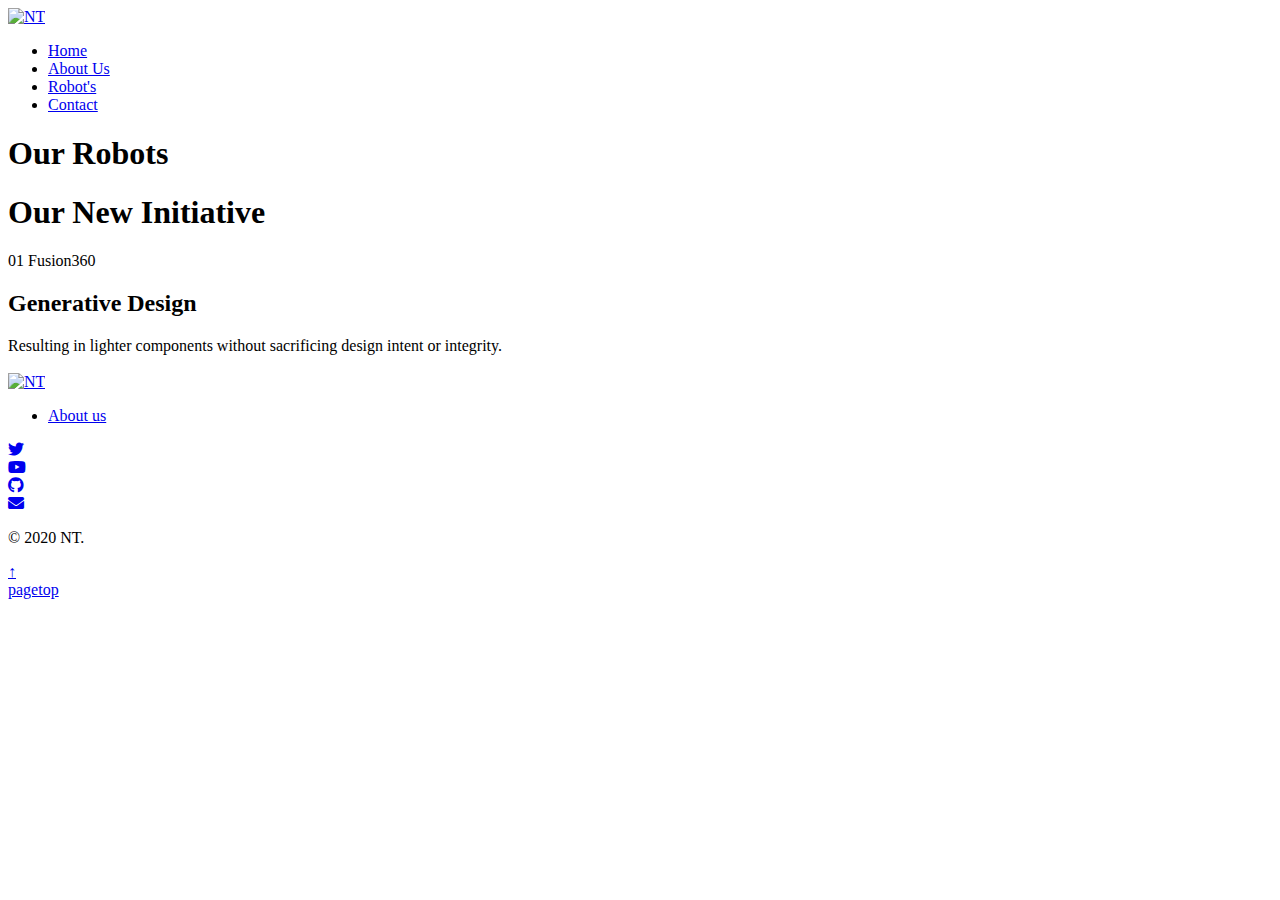
==== index.html @ e0d78e9f "Rename About-us.html to index.html" ====
<!DOCTYPE html>
<!--[if lt IE 8 ]><html class="no-js ie ie7" lang="en"> <![endif]-->
<!--[if IE 8 ]><html class="no-js ie ie8" lang="en"> <![endif]-->
<!--[if (gte IE 8)|!(IE)]><!-->
<html class="no-js" lang="en">
<!--<![endif]-->
<head>
  <!--- Basic Page Needs
   ================================================== -->
  <meta charset="utf-8">
  <title>Robots</title>
  <meta name="description" content="">
  <meta name="author" content="">
  <!-- Mobile Specific Metas
   ================================================== -->
  <meta name="viewport" content="width=device-width, initial-scale=1, maximum-scale=1">
  <!-- CSS
    ================================================== -->
  <link rel="stylesheet" href="css/default.css">
  <link rel="stylesheet" href="css/robots.css">
  <link rel="stylesheet" href="css/head-foot.css">
  <link href="https://use.fontawesome.com/releases/v5.6.1/css/all.css" rel="stylesheet">
  <!-- Script
   ================================================== -->
   <script src="js/header.js" type="text/javascript"></script>
   <script src="js/scroll.js" type="text/javascript"></script>
   <script src="js/go-back-top.js" type="text/javascript"></script>
  <!-- Favicons
	================================================== -->
  <link rel="shortcut icon" href="https://raw.githubusercontent.com/nt-rcj/username.github.io/main/image/NTnewrogo.png"> </head>
<body>
  <!-- Header
   ================================================== -->
  <header class="header hidden index" id="header">
    <div class="section-inner">
      <div class="header-area">
        <div class="logo-main"><a href="https://nt-rcj.github.io/home/"><img src="https://github.com/nt-rcj/username.github.io/blob/main/image/logo-long.png?raw=true" alt="NT" class="logo"></a></div>
        <nav>
          <ul class="navi-global">
            <li><a href="https://nt-rcj.github.io/home/">Home</a></li>
            <li><a href="https://nt-rcj.github.io/about/">About Us</a></li>
            <li class="current"><a href="https://nt-rcj.github.io/robots/">Robot's</a></li>
            <li><a href="https://nt-rcj.github.io/contact/">Contact</a></li>
          </ul>
        </nav>
      </div>
    </div>
    </div>
  </header>
  <!-- Header End -->
  <!-- home Section
   ================================================== -->
  <section id="home">
    <div class="row banner">
      <div class="banner-text">
        <h1>Our Robots</h1>
      </div>
    </div>
    <!-- Header End -->
  </section>

  <!-- About Section
   ================================================== -->
  <section id="about">
    <section id="new">
      <h1>Our New Initiative</h1>
      <div class="card-container">
        <div class="card u-clearfix">
          <div class="card-body">
            <span class="card-number card-circle subtle">01</span>
            <span class="card-author subtle">Fusion360</span>
            <h2 class="card-title">Generative Design</h2>
            <span class="card-description subtle">Resulting in lighter components without sacrificing design intent or integrity. </span>
            <!--<div class="card-read">Read</div>記事を作ったら追加。-->
          </div>
          <img src="https://s15.postimg.cc/temvv7u4r/recipe.jpg" alt="" class="card-media" />
        </div>
        <div class="card-shadow"></div>
      </div>
    </section>
  </section>
  <!-- footer
   ================================================== -->
  <footer class="l-footer" id="wrapper">
    <div class="m-container">
      <div class="l-footer_logo"> <a href="https://nt-rcj.github.io/home/">
                      <img src="https://github.com/nt-rcj/username.github.io/blob/main/image/logo-long.png?raw=true" alt="NT">
                  </a> </div>
      <div class="l-footer_function">
        <div class="l-footer_function_row l-footer_function_row-01">
          <ul class="l-footer_nav">
            <li class="l-footer_nav_item"><a href="/">About us</a></li>
          </ul>
        </div>
        <div class="l-footer_function_row l-footer_function_row-02">
          <div class="sns_button twitter"> <a href="https://twitter.com/nt_rcj" title="Tweet"><i class="fab fa-twitter"></i></a> </div>
          <div class="sns_button youtube"> <a href="https://www.youtube.com/channel/UCggdti8ePYm-BkV88SDxihg/featured" title="youtube"><i class="fab fa-youtube"></i></a> </div>
          <div class="sns_button github"> <a href="https://github.com/nt-rcj" title="github"> <i class="fab fa-github"></i></a> </div>
          <div class="sns_button e-mail"> <a href="mailto:nt.robocupjunior@gmail.com" title="e-mail"> <i class="fas fa-envelope"></i></a> </div>
        </div>
      </div>
      <p class="l-footer_copyright font-ca">© 2020 NT.</p>
    </div>
    <p id="pagetop"> <a href="#"><span>↑</span><br>pagetop</a> </p>
  </footer>
  <!-- Footer End-->
  <!-- Java Script
   ================================================== -->
  <script src="https://code.jquery.com/jquery-3.5.1.min.js"></script>
</body>
</html>
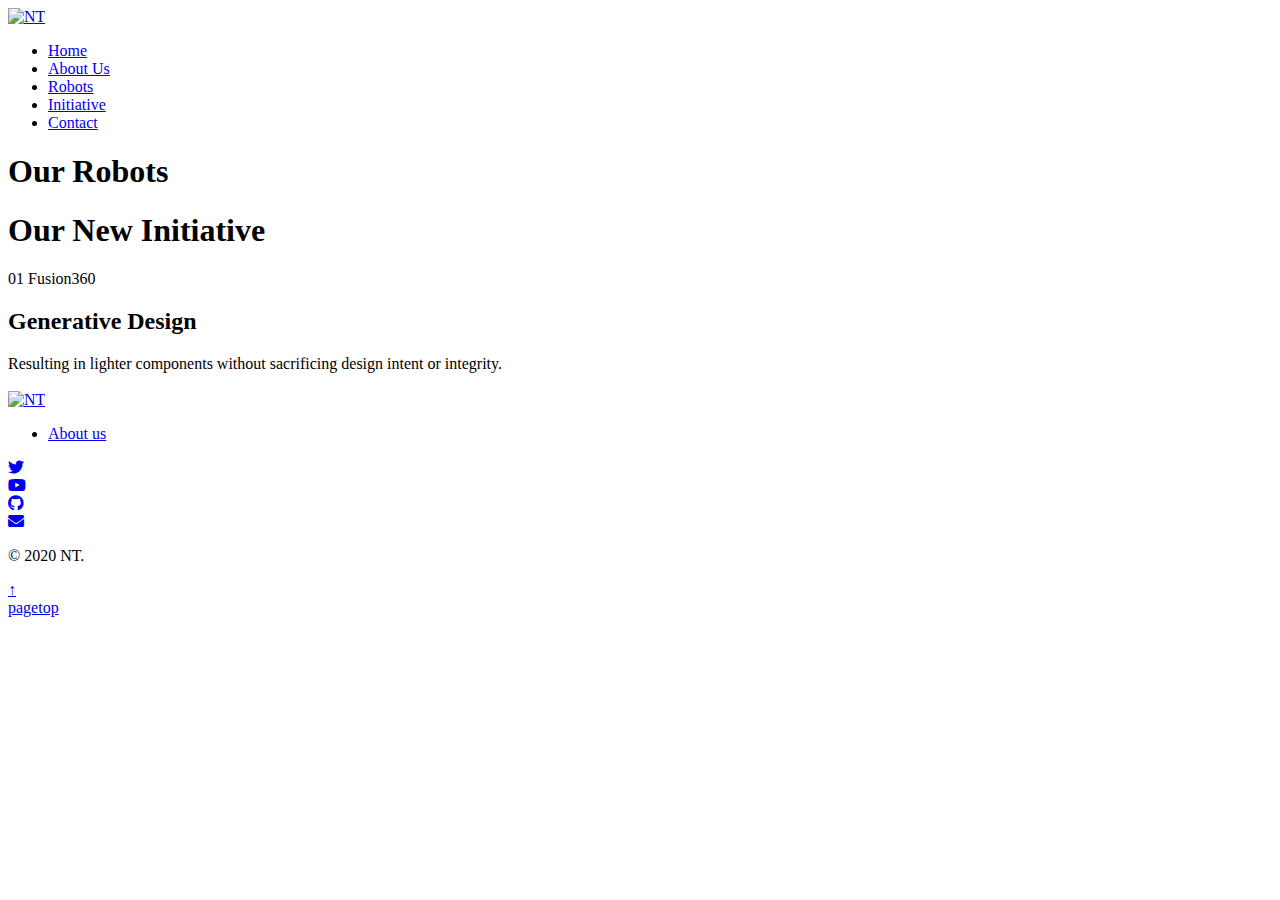
==== commit 8d399850: "Update index.html" ====
--- a/index.html
+++ b/index.html
@@ -39,7 +39,8 @@
           <ul class="navi-global">
             <li><a href="https://nt-rcj.github.io/home/">Home</a></li>
             <li><a href="https://nt-rcj.github.io/about/">About Us</a></li>
-            <li class="current"><a href="https://nt-rcj.github.io/robots/">Robot's</a></li>
+            <li class="current"><a href="https://nt-rcj.github.io/robots/">Robots</a></li>
+	    <li class="current"><a href="https://nt-rcj.github.io/initiative/">Initiative</a></li>  
             <li><a href="https://nt-rcj.github.io/contact/">Contact</a></li>
           </ul>
         </nav>
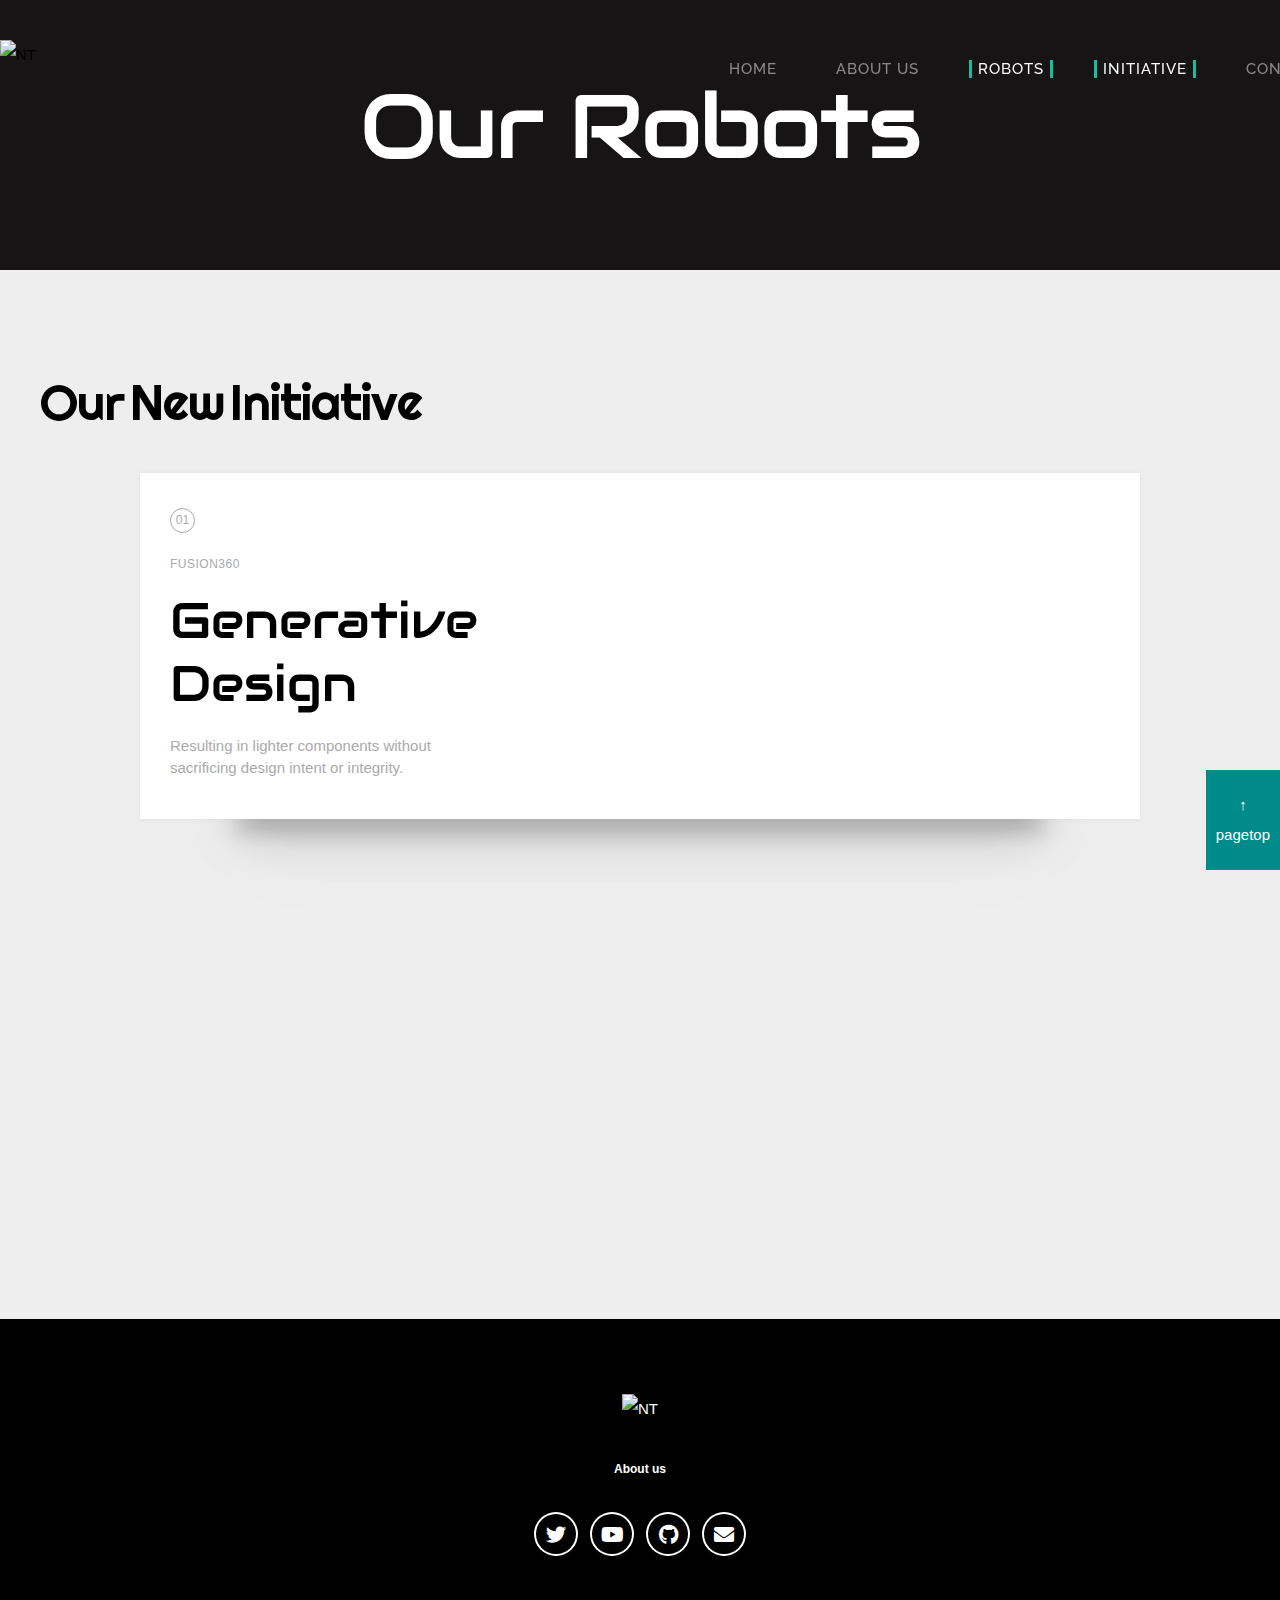
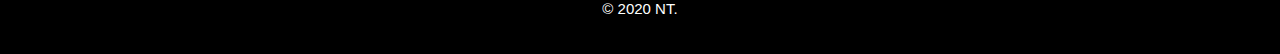
==== commit 1eab4c7e: "Update index.html" ====
--- a/index.html
+++ b/index.html
@@ -17,7 +17,7 @@
   <!-- CSS
     ================================================== -->
   <link rel="stylesheet" href="css/default.css">
-  <link rel="stylesheet" href="css/robots.css">
+  <link rel="stylesheet" href="css/initiative.css">
   <link rel="stylesheet" href="css/head-foot.css">
   <link href="https://use.fontawesome.com/releases/v5.6.1/css/all.css" rel="stylesheet">
   <!-- Script
--- a/css/default.css
+++ b/css/default.css
@@ -0,0 +1,815 @@
+/*
+=====================================================================
+*   Ceevee v1.0 Default Stylesheet
+*   url: styleshout.com
+*   03-17-2014
+=====================================================================
+
+TOC:
+a. Webfonts and Icon fonts
+b. Reset
+c. Default Styles
+   1. Basic
+   2. Typography
+   3. Links
+   4. Images
+   5. Buttons
+   6. Forms
+d. Grid
+e. Others
+   1. Clearing
+   2. Misc
+
+=====================================================================  */
+
+/* ------------------------------------------------------------------ */
+/* a. Webfonts and Icon fonts
+ ------------------------------------------------------------------ */
+
+ @import url('https://fonts.googleapis.com/css2?family=Audiowide&family=Josefin+Sans:wght@700&family=Montserrat:wght@100&family=Raleway:wght@300;900&family=Righteous&family=Roboto&display=swap');
+
+/* ------------------------------------------------------------------
+/* b. Reset
+      Adapted from:
+      Normalize.css - https://github.com/necolas/normalize.css/
+      HTML5 Doctor Reset - html5doctor.com/html-5-reset-stylesheet/
+/* ------------------------------------------------------------------ */
+
+html, body, div, span, object, iframe,
+h1, h2, h3, h4, h5, h6, p, blockquote, pre,
+abbr, address, cite, code,
+del, dfn, em, img, ins, kbd, q, samp,
+small, strong, sub, sup, var,
+b, i,
+dl, dt, dd, ol, ul, li,
+fieldset, form, label, legend,
+table, caption, tbody, tfoot, thead, tr, th, td,
+article, aside, canvas, details, figcaption, figure,
+footer, header, hgroup, menu, nav, section, summary,
+time, mark, audio, video {
+   margin: 0;
+   padding: 0;
+   border: 0;
+   outline: 0;
+   font-size: 100%;
+   vertical-align: baseline;
+   background: transparent;
+}
+
+article,aside,details,figcaption,figure,
+footer,header,hgroup,menu,nav,section {
+   display: block;
+}
+
+audio,
+canvas,
+video {
+   display: inline-block;
+}
+
+audio:not([controls]) {
+   display: none;
+   height: 0;
+}
+
+[hidden] { display: none; }
+
+code, kbd, pre, samp {
+   font-family: monospace, serif;
+   font-size: 1em;
+}
+
+pre {
+   white-space: pre;
+   white-space: pre-wrap;
+   word-wrap: break-word;
+}
+
+
+blockquote:before, blockquote:after,
+q:before, q:after {
+   content: '';
+   content: none;
+}
+
+ins {
+   background-color: #ff9;
+   color: #000;
+   text-decoration: none;
+}
+
+mark {
+   background-color: #A7F4F6;
+   color: #555;
+}
+
+del { text-decoration: line-through; }
+
+abbr[title], dfn[title] {
+   border-bottom: 1px dotted;
+   cursor: help;
+}
+
+table {
+   border-collapse: collapse;
+   border-spacing: 0;
+}
+
+
+/* ------------------------------------------------------------------ */
+/* c. Default and Basic Styles
+      Adapted from:
+      Skeleton CSS Framework - http://www.getskeleton.com/
+      Typeplate Typographic Starter Kit - http://typeplate.com/
+/* ------------------------------------------------------------------ */
+
+/*  1. Basic  ------------------------------------------------------- */
+
+*,
+*:before,
+*:after {
+   -moz-box-sizing: border-box;
+   -webkit-box-sizing: border-box;
+   box-sizing: border-box;
+}
+
+html {
+   font-size: 62.5%;
+   -webkit-font-smoothing: antialiased;
+}
+
+body {
+   background: #fff;
+   font-family: 'opensans-regular', sans-serif;
+   font-weight: normal;
+   font-size: 15px;
+   line-height: 30px;
+	color: #838C95;
+
+   -webkit-font-smoothing: antialiased; /* Fix for webkit rendering */
+	-webkit-text-size-adjust: 100%;
+}
+
+/*  2. Typography
+       Vertical rhythm with leading derived from 6
+--------------------------------------------------------------------- */
+
+h1, h2, h3, h4, h5, h6 {
+   color: #313131;
+	font-family: 'opensans-bold', sans-serif;
+   font-weight: normal;
+}
+h1 a, h2 a, h3 a, h4 a, h5 a, h6 a { font-weight: inherit; }
+h1 { font-size: 38px; line-height: 42px; margin-bottom: 12px; letter-spacing: -1px; }
+h2 { font-size: 28px; line-height: 36px; margin-bottom: 6px; }
+h3 { font-size: 22px; line-height: 30px; margin-bottom: 12px; }
+h4 { font-size: 20px; line-height: 30px; margin-bottom: 6px; }
+h5 { font-size: 18px; line-height: 30px; }
+h6 { font-size: 14px; line-height: 30px; }
+.subheader { }
+
+p { margin: 0 0 30px 0; }
+p img { margin: 0; }
+p.lead {
+   font: 19px/36px 'opensans-light', sans-serif;
+   margin-bottom: 18px;
+}
+
+/* for 'em' and 'strong' tags, font-size and line-height should be same with
+the body tag due to rendering problems in some browsers */
+em { font: 15px/30px 'opensans-italic', sans-serif; }
+strong, b { font: 15px/30px 'opensans-bold', sans-serif; }
+small { font-size: 11px; line-height: inherit; }
+
+/*	Blockquotes */
+blockquote {
+   margin: 30px 0px;
+   padding-left: 40px;
+   position: relative;
+}
+blockquote:before {
+   content: "\201C";
+   opacity: 0.45;
+   font-size: 80px;
+   line-height: 0px;
+   margin: 0;
+   font-family: arial, sans-serif;
+
+   position: absolute;
+   top:  30px;
+	left: 0;
+}
+blockquote p {
+   font-family: 'librebaskerville-italic', serif;
+   padding: 0;
+   font-size: 18px;
+   line-height: 36px;
+}
+blockquote cite {
+   display: block;
+   font-size: 12px;
+   font-style: normal;
+   line-height: 18px;
+}
+blockquote cite:before { content: "\2014 \0020"; }
+blockquote cite a,
+blockquote cite a:visited { color: #8B9798; border: none }
+\*
+
+/* ---------------------------------------------------------------------
+/*  Pull Quotes Markup
+/*
+    <aside class="pull-quote">
+		<blockquote>
+			<p></p>
+		</blockquote>
+	 </aside>
+/*
+/* --------------------------------------------------------------------- */
+.pull-quote {
+   position: relative;
+	padding: 18px 30px 18px 0px;
+}
+.pull-quote:before,
+.pull-quote:after {
+	height: 1em;
+	opacity: 0.45;
+	position: absolute;
+	font-size: 80px;
+   font-family: Arial, Sans-Serif;
+}
+.pull-quote:before {
+	content: "\201C";
+	top:  33px;
+	left: 0;
+}
+.pull-quote:after {
+	content: '\201D';
+	bottom: -33px;
+	right: 0;
+}
+.pull-quote blockquote {
+   margin: 0;
+}
+.pull-quote blockquote:before {
+   content: none;
+}
+
+/* Abbreviations */
+abbr {
+   font-family: 'opensans-bold', sans-serif;
+	font-variant: small-caps;
+	text-transform: lowercase;
+   letter-spacing: .5px;
+	color: gray;
+}
+abbr:hover { cursor: help; }
+
+/* drop cap */
+.drop-cap:first-letter {
+	float: left;
+	margin: 0;
+	padding: 14px 6px 0 0;
+	font-size: 84px;
+	font-family: /* Copperplate */ 'opensans-bold', sans-serif;
+   line-height: 60px;
+	text-indent: 0;
+	background: transparent;
+	color: inherit;
+}
+
+hr { border: solid #E3E3E3; border-width: 1px 0 0; clear: both; margin: 11px 0 30px; height: 0; }
+
+
+/*  3. Links  ------------------------------------------------------- */
+
+a, a:visited {
+   text-decoration: none;
+   outline: 0;
+   color: #000000;
+
+   -webkit-transition: color .3s ease-in-out;
+   -moz-transition: color .3s ease-in-out;
+   -o-transition: color .3s ease-in-out;
+   transition: color .3s ease-in-out;
+}
+a:hover, a:focus { color: #313131; }
+p a, p a:visited { line-height: inherit; }
+
+
+/*  4. List  --------------------------------------------------------- */
+
+ul, ol { margin-bottom: 24px; margin-top: 12px; }
+ul { list-style: none outside; }
+ol { list-style: decimal; }
+ol, ul.square, ul.circle, ul.disc { margin-left: 30px; }
+ul.square { list-style: square outside; }
+ul.circle { list-style: circle outside; }
+ul.disc { list-style: disc outside; }
+ul ul, ul ol,
+ol ol, ol ul { margin: 6px 0 6px 30px; }
+ul ul li, ul ol li,
+ol ol li, ol ul li { margin-bottom: 6px; }
+li { line-height: 18px; margin-bottom: 12px; }
+ul.large li { }
+li p { }
+
+/* ---------------------------------------------------------------------
+/*  Stats Tab Markup
+
+    <ul class="stats-tabs">
+		<li><a href="#">[value]<b>[name]</b></a></li>
+	 </ul>
+
+    Extend this object into your markup.
+/*
+/* --------------------------------------------------------------------- */
+.stats-tabs {
+   padding: 0;
+   margin: 24px 0;
+}
+.stats-tabs li {
+	display: inline-block;
+	margin: 0 10px 18px 0;
+	padding: 0 10px 0 0;
+	border-right: 1px solid #ccc;
+}
+.stats-tabs li:last-child {
+	margin: 0;
+	padding: 0;
+	border: none;
+}
+.stats-tabs li a {
+	display: inline-block;
+	font-size: 22px;
+	font-family: 'opensans-bold', sans-serif;
+   border: none;
+   color: #313131;
+}
+.stats-tabs li a:hover {
+   color:#11ABB0;
+}
+.stats-tabs li a b {
+	display: block;
+	margin: 6px 0 0 0;
+	font-size: 13px;
+	font-family: 'opensans-regular', sans-serif;
+   color: #8B9798;
+}
+
+/* definition list */
+dl { margin: 12px 0; }
+dt { margin: 0; color:#11ABB0; }
+dd { margin: 0 0 0 20px; }
+
+/* Lining Definition Style Markup */
+.lining dt,
+.lining dd {
+	display: inline;
+	margin: 0;
+}
+.lining dt + dt:before,
+.lining dd + dt:before {
+	content: "\A";
+	white-space: pre;
+}
+.lining dd + dd:before {
+	content: ", ";
+}
+.lining dd:before {
+	content: ": ";
+	margin-left: -0.2em;
+}
+
+/* Dictionary Definition Style Markup */
+.dictionary-style dt {
+	display: inline;
+	counter-reset: definitions;
+}
+.dictionary-style dt + dt:before {
+	content: ", ";
+	margin-left: -0.2em;
+}
+.dictionary-style dd {
+	display: block;
+	counter-increment: definitions;
+}
+.dictionary-style dd:before {
+	content: counter(definitions, decimal) ". ";
+}
+
+/* Pagination */
+.pagination {
+   margin: 36px auto;
+   text-align: center;
+}
+.pagination ul li {
+   display: inline-block;
+   margin: 0;
+   padding: 0;
+}
+.pagination .page-numbers {
+   font: 15px/18px 'opensans-bold', sans-serif;
+   display: inline-block;
+   padding: 6px 10px;
+   margin-right: 3px;
+   margin-bottom: 6px;
+	color: #6E757C;
+	background-color: #E6E8EB;
+
+	-webkit-transition: all 200ms ease-in-out;
+	-moz-transition: all 200ms ease-in-out;
+	-o-transition: all 200ms ease-in-out;
+	-ms-transition: all 200ms ease-in-out;
+	transition: all 200ms ease-in-out;
+
+   -moz-border-radius: 3px;
+   -webkit-border-radius: 3px;
+   -khtml-border-radius: 3px;
+	border-radius: 3px;
+}
+.pagination .page-numbers:hover {
+   background: #838A91;
+   color: #fff;
+}
+.pagination .current,
+.pagination .current:hover {
+   background-color: #11ABB0;
+   color: #fff;
+}
+.pagination .inactive,
+.pagination .inactive:hover {
+   background-color: #E6E8EB;
+	color: #A9ADB2;
+}
+.pagination .prev, .pagination .next {}
+
+/*  5. Images  --------------------------------------------------------- */
+
+img {
+   max-width: 100%;
+   height: auto;
+}
+img.pull-right { margin: 12px 0px 0px 18px; }
+img.pull-left { margin: 12px 18px 0px 0px; }
+
+/*  6. Buttons  --------------------------------------------------------- */
+
+.button,
+.button:visited,
+button,
+input[type="submit"],
+input[type="reset"],
+input[type="button"] {
+   font: 16px/30px 'opensans-bold', sans-serif;
+   background: #11ABB0;
+   display: inline-block;
+	text-decoration: none;
+   letter-spacing: 0;
+   color: #fff;
+	padding: 12px 20px;
+	margin-bottom: 18px;
+   border: none;
+   cursor: pointer;
+   height: auto;
+
+   -webkit-transition: all .2s ease-in-out;
+	-moz-transition: all .2s ease-in-out;
+	-o-transition: all .2s ease-in-out;
+	-ms-transition: all .2s ease-in-out;
+	transition: all .2s ease-in-out;
+
+   -moz-border-radius: 3px;
+   -webkit-border-radius: 3px;
+   -khtml-border-radius: 3px;
+   border-radius: 3px;
+}
+
+.button:hover,
+button:hover,
+input[type="submit"]:hover,
+input[type="reset"]:hover,
+input[type="button"]:hover {
+   background: #3d4145;
+   color: #fff;
+}
+
+.button:active,
+button:active,
+input[type="submit"]:active,
+input[type="reset"]:active,
+input[type="button"]:active {
+   background: #3d4145;
+   color: #fff;
+}
+
+.button.full-width,
+button.full-width,
+input[type="submit"].full-width,
+input[type="reset"].full-width,
+input[type="button"].full-width {
+	width: 100%;
+	padding-left: 0 !important;
+	padding-right: 0 !important;
+	text-align: center;
+}
+
+/* Fix for odd Mozilla border & padding issues */
+button::-moz-focus-inner,
+input::-moz-focus-inner {
+    border: 0;
+    padding: 0;
+}
+
+
+/*  7. Forms  --------------------------------------------------------- */
+
+form { margin-bottom: 24px; }
+fieldset { margin-bottom: 24px; }
+
+input[type="text"],
+input[type="password"],
+input[type="email"],
+textarea,
+select {
+   display: block;
+   padding: 18px 15px;
+   margin: 0 0 24px 0;
+   border: 0;
+   outline: none;
+   vertical-align: middle;
+   min-width: 225px;
+	max-width: 100%;
+   font-size: 15px;
+   line-height: 24px;
+	color: #647373;
+	background: #D3D9D9;
+
+}
+
+/* select { padding: 0;
+   width: 220px;
+   } */
+
+input[type="text"]:focus,
+input[type="password"]:focus,
+input[type="email"]:focus,
+textarea:focus {
+   color: #B3B7BC;
+	background-color: #3d4145;
+}
+
+textarea { min-height: 220px; }
+
+label,
+legend {
+   font: 16px/24px 'opensans-bold', sans-serif;
+	margin: 12px 0;
+   color: #3d4145;
+   display: block;
+}
+label span,
+legend span {
+	color: #8B9798;
+   font: 14px/24px 'opensans-regular', sans-serif;
+}
+
+input[type="checkbox"],
+input[type="radio"] {
+    font-size: 15px;
+    color: #737373;
+}
+
+input[type="checkbox"] { display: inline; }
+
+
+/*  8.   --------------------------------------------------------- */
+.section-inner {
+   position: relative;
+   width: 150vmin;
+   margin: 0 auto;
+   margin-top: 0px;
+   margin-right: auto;
+   margin-bottom: 0px;
+   margin-left: auto;
+}
+/* ------------------------------------------------------------------ */
+/* d. Grid
+---------------------------------------------------------------------
+   gutter = 40px.
+/* ------------------------------------------------------------------ */
+
+/* default
+--------------------------------------------------------------- */
+.row {
+   width: 100%;
+   margin: 0 auto;
+}
+/* fixed width for IE8 */
+.ie .row { width: 1000px ; }
+
+.narrow .row { max-width: 980px; }
+
+.row .row { width: auto; max-width: none; margin: 0 -20px; }
+
+/* row clearing */
+.row:before,
+.row:after {
+    content: " ";
+    display: table;
+}
+.row:after {
+    clear: both;
+}
+
+.column, .columns {
+   position: relative;
+   padding: 0 20px;
+   min-height: 1px;
+   float: left;
+}
+.column.centered, .columns.centered  {
+    float: none;
+    margin: 0 auto;
+}
+
+/* removed gutters */
+.row.collapsed > .column,
+.row.collapsed > .columns,
+.column.collapsed, .columns.collapsed  { padding: 0; }
+
+[class*="column"] + [class*="column"]:last-child { float: right; }
+[class*="column"] + [class*="column"].end { float: right; }
+
+/* column widths */
+.row .one         { width: 8.33333%; }
+.row .two         { width: 16.66667%; }
+.row .three       { width: 25%; }
+.row .four        { width: 33.33333%; }
+.row .five        { width: 41.66667%; }
+.row .six         { width: 50%; }
+.row .seven       { width: 58.33333%; }
+.row .eight       { width: 66.66667%; }
+.row .nine        { width: 75%; }
+.row .ten         { width: 83.33333%; }
+.row .eleven      { width: 91.66667%; }
+.row .twelve      { width: 100%; }
+
+/* Offsets */
+.row .offset-1    { margin-left: 8.33333%; }
+.row .offset-2    { margin-left: 16.66667%; }
+.row .offset-3    { margin-left: 25%; }
+.row .offset-4    { margin-left: 33.33333%; }
+.row .offset-5    { margin-left: 41.66667%; }
+.row .offset-6    { margin-left: 50%; }
+.row .offset-7    { margin-left: 58.33333%; }
+.row .offset-8    { margin-left: 66.66667%; }
+.row .offset-9    { margin-left: 75%; }
+.row .offset-10   { margin-left: 83.33333%; }
+.row .offset-11   { margin-left: 91.66667%; }
+
+/* Push/Pull */
+.row .push-1      { left: 8.33333%; }
+.row .pull-1      { right: 8.33333%; }
+.row .push-2      { left: 16.66667%; 	}
+.row .pull-2      { right: 16.66667%; }
+.row .push-3      { left: 25%; }
+.row .pull-3      { right: 25%;	}
+.row .push-4      { left: 33.33333%; }
+.row .pull-4      { right: 33.33333%; }
+.row .push-5      { left: 41.66667%; }
+.row .pull-5      { right: 41.66667%; }
+.row .push-6      { left: 50%; }
+.row .pull-6      { right: 50%; }
+.row .push-7      { left: 58.33333%; }
+.row .pull-7      { right: 58.33333%; }
+.row .push-8      { left: 66.66667%; 	}
+.row .pull-8      { right: 66.66667%; }
+.row .push-9      { left: 75%; }
+.row .pull-9      { right: 75%; }
+.row .push-10     { left: 83.33333%; }
+.row .pull-10     { right: 83.33333%; }
+.row .push-11     { left: 91.66667%; }
+.row .pull-11     { right: 91.66667%; }
+
+/* block grids
+--------------------------------------------------------------------- */
+.bgrid-sixths [class*="column"]   { width: 16.66667%; }
+.bgrid-quarters [class*="column"] { width: 25%; }
+.bgrid-thirds [class*="column"]   { width: 33.33333%; }
+.bgrid-halves [class*="column"]   { width: 50%; }
+
+[class*="bgrid"] [class*="column"] + [class*="column"]:last-child { float: left; }
+
+/* Left clearing for block grid columns - columns that changes width in
+different screen sizes. Allows columns with different heights to align
+properly.
+--------------------------------------------------------------------- */
+.first { clear: left; }   /* first column in default screen */
+.s-first { clear: none; } /* first column in smaller screens */
+
+/* smaller screens
+--------------------------------------------------------------- */
+@media only screen and (max-width: 900px) {
+
+   /* block grids on small screens */
+   .s-bgrid-sixths [class*="column"]   { width: 16.66667%; }
+   .s-bgrid-quarters [class*="column"] { width: 25%; }
+   .s-bgrid-thirds [class*="column"]   { width: 33.33333%; }
+   .s-bgrid-halves [class*="column"]   { width: 50%; }
+
+   /* block grids left clearing */
+   .first { clear: none; }
+   .s-first { clear: left; }
+
+}
+
+/* mobile wide/smaller tablets
+--------------------------------------------------------------- */
+@media only screen and (max-width: 767px) {
+
+   .row {
+	   width: 460px;
+	   margin: 0 auto;
+      padding: 0;
+	}
+   .column, .columns {
+	   width: auto !important;
+	   float: none;
+	   margin-left: 0;
+	   margin-right: 0;
+      padding: 0 30px;
+   }
+   .row .row { width: auto; max-width: none; margin: 0 -30px; }
+
+   [class*="column"] + [class*="column"]:last-child { float: none; }
+   [class*="bgrid"] [class*="column"] + [class*="column"]:last-child { float: none; }
+
+   /* Offsets */
+   .row .offset-1    { margin-left: 0%; }
+   .row .offset-2    { margin-left: 0%; }
+   .row .offset-3    { margin-left: 0%; }
+   .row .offset-4    { margin-left: 0%; }
+   .row .offset-5    { margin-left: 0%; }
+   .row .offset-6    { margin-left: 0%; }
+   .row .offset-7    { margin-left: 0%; }
+   .row .offset-8    { margin-left: 0%; }
+   .row .offset-9    { margin-left: 0%; }
+   .row .offset-10   { margin-left: 0%; }
+   .row .offset-11   { margin-left: 0%; }
+}
+
+/* mobile narrow
+--------------------------------------------------------------- */
+@media only screen and (max-width: 460px) {
+
+   .row { width: auto; }
+
+}
+
+/* larger screens
+--------------------------------------------------------------- */
+@media screen and (min-width: 1200px) {
+
+   .wide .row { max-width: 1180px; }
+
+}
+
+/* ------------------------------------------------------------------ */
+/* e. Others
+/* ------------------------------------------------------------------ */
+
+/*  1. Clearing
+    (http://nicolasgallagher.com/micro-clearfix-hack/
+--------------------------------------------------------------------- */
+
+.cf:before,
+.cf:after {
+    content: " ";
+    display: table;
+}
+.cf:after {
+    clear: both;
+}
+
+/*  2. Misc -------------------------------------------------------- */
+
+.remove-bottom { margin-bottom: 0 !important; }
+.half-bottom { margin-bottom: 12px !important; }
+.add-bottom { margin-bottom: 24px !important; }
+.no-border { border: none; }
+
+.text-center  { text-align: center !important; }
+.text-left    { text-align: left !important; }
+.text-right   { text-align: right !important; }
+.pull-left    { float: left !important; }
+.pull-right   { float: right !important; }
+.align-center {
+	margin-left: auto !important;
+	margin-right: auto !important;
+	text-align: center !important;
+}
+
+
+
+
--- a/css/initiative.css
+++ b/css/initiative.css
@@ -0,0 +1,203 @@
+/*
+=====================================================================
+*   Ceevee v1.0 Layout Stylesheet
+*   url: styleshout.com
+*   03-18-2014
+=====================================================================
+   TOC:
+   a. General Styles
+   b. Header Styles
+   c. About Section
+   d. Resume Section
+   e. Portfolio Section
+   f. Call To Action Section
+   g. Testimonials Section
+   h. Contact Section
+   i. Footer
+===================================================================== */
+
+/* ------------------------------------------------------------------ */
+/* a. General Styles
+/* ------------------------------------------------------------------ */
+
+body { background: #eeeeee; }
+
+
+/* ------------------------------------------------------------------ */
+/* c. Home Section
+/* ------------------------------------------------------------------ */
+
+#home {
+   align-items: center;
+   background: #161415 url(../images/about-us_head.jpg) no-repeat;
+   background-position: 50% 50%;
+   background-size: cover;
+   display: flex;
+   height: 30vh;
+   justify-content: center;
+}
+
+/* vertically center banner section */
+#home:before {
+   content: '';
+   display: inline-block;
+   vertical-align: middle;
+   height: 100%;
+}
+
+#home .banner-text h1 {
+   font: 10vmin 'Audiowide', cursive;
+   color: rgb(255, 255, 255);
+   letter-spacing: -2px;
+   margin: 0 auto 18px auto;
+   text-shadow: 0px 1px 3px rgba(255, 255, 255, 0);
+   text-align: center;
+}
+
+/* ------------------------------------------------------------------ */
+/* i. About us
+/* ------------------------------------------------------------------ */
+#about{
+    position: relative;
+    width: 1200px;
+    margin: 0 auto;
+    padding-top: 100px;
+    padding-bottom: 500px;
+ }
+ #about h1 {
+    font: 50px 'Righteous', cursive;
+    color: #000000;
+     word-spacing: -0.15em;
+    font-weight: 300;
+    margin-bottom: 40px;
+ }
+ #about h2 {
+    font: 50px 'Audiowide', cursive;
+    color: rgb(0, 0, 0);
+     word-spacing: -0.15em;
+    font-weight: 300;
+ 
+ }
+
+ #about h3 {
+    font: 30px 'Montserrat', sans-serif;
+    color: rgba(0,0,0,.6);
+     word-spacing: -0.15em;
+    font-weight: 300;
+ 
+ }
+
+
+
+/*----*/
+
+.u-clearfix:before,
+.u-clearfix:after {
+  content: " ";
+  display: table;
+}
+
+.u-clearfix:after {
+  clear: both;
+}
+
+.u-clearfix {
+  *zoom: 1;
+}
+
+.subtle {
+  color: #aaa;
+}
+
+.card-container {
+  margin: 25px auto 0;
+  position: relative;
+  width: 1000px;
+}
+
+.card {
+  background-color: #fff;
+  padding: 30px;
+  position: relative;
+  box-shadow: 0 0 5px rgba(75, 75, 75, .07);
+  z-index: 1;
+}
+
+.card-body {
+  display: inline-block;
+  float: left;
+  width: 310px;
+}
+
+.card-number {
+  margin-top: 5px;
+}
+
+.card-circle {
+  border: 1px solid #aaa;
+  border-radius: 50%;
+  display: inline-block;
+  line-height: 22px;
+  font-size: 12px;
+  height: 25px;
+  text-align: center;
+  width: 25px;
+}
+
+.card-author {
+  display: block;
+  font-size: 12px;
+  letter-spacing: .5px;
+  margin: 15px 0 0;
+  text-transform: uppercase;
+}
+
+.card-title {
+  font-family: 'Cormorant Garamond', serif;
+  font-size: 60px;
+  font-weight: 300;
+  line-height: 60px;
+  margin: 10px 0;
+}
+
+.card-description {
+  display: inline-block;
+  font-weight: 300;
+  line-height: 22px;
+  margin: 10px 0;
+}
+
+.card-read {
+  cursor: pointer;
+  font-size: 14px;
+  font-weight: 700;
+  letter-spacing: 6px;
+  margin: 5px 0 20px;
+  position: relative;
+  text-align: right;
+  text-transform: uppercase;
+}
+
+.card-read:after {
+  background-color: #b8bddd;
+  content: "";
+  display: block;
+  height: 1px;
+  position: absolute;
+  top: 9px;
+  width: 75%;
+}
+
+
+.card-media {
+  float: right;
+}
+
+.card-shadow {
+  background-color: #fff;
+  box-shadow: 0 2px 25px 2px rgba(0, 0, 0, 1), 0 2px 50px 2px rgba(0, 0, 0, 1), 0 0 100px 3px rgba(0, 0, 0, .25);
+  height: 1px;
+  margin: -1px auto 0;
+  width: 80%;
+  z-index: -1;
+} 
--- a/css/head-foot.css
+++ b/css/head-foot.css
@@ -0,0 +1,367 @@
+/* ------------------------------------------------------------------ */
+/* b. Header Styles
+/* ------------------------------------------------------------------ */
+
+/* primary navigation
+--------------------------------------------------------------------- */
+.header{
+    padding-top: 20px;
+    position: fixed;
+    top: 0;
+    width: 100%;
+    transition: all 0.5s ease;   
+    background: rgb(0, 0, 0);
+    z-index: 10;
+  }
+  
+ .hidden {
+    padding-top: 40px;
+    background: none;
+    transition: all 0.5s ease;
+  } 
+ 
+  header .header-area {
+    display: -webkit-box;
+    display: -ms-flexbox;
+    display: flex;
+    -webkit-box-pack: justify;
+        -ms-flex-pack: justify;
+            justify-content: space-between;
+    -webkit-transition: padding-top .5s linear;
+    transition: padding-top .5s linear;
+  }
+ 
+  img.logo {
+    height: 40px;
+  } 
+ 
+  header.index {
+    -webkit-transition: opacity 0.5s cubic-bezier(0.79, 0.17, 0.15, 0.96) 2s;
+    transition: opacity 0.5s cubic-bezier(0.79, 0.17, 0.15, 0.96) 2s;
+    -webkit-transition-property: opacity,-webkit-transform;
+    transition-property: opacity,-webkit-transform;
+    transition-property: opacity,transform;
+    transition-property: opacity,transform,-webkit-transform;
+  }
+  
+  header nav .navi-global {
+    font-family: 'Raleway', Arial, sans-serif;
+    text-align: center;
+    text-transform: uppercase;
+    font-weight: 500;
+    letter-spacing: 1px;
+  }
+  header nav .navi-global * {
+    -webkit-box-sizing: border-box;
+    box-sizing: border-box;
+    -webkit-transition: all 0.35s ease;
+    transition: all 0.35s ease;
+  }
+  header nav .navi-global li {
+    display: inline-block;
+    list-style: outside none none;
+    margin: 0.5em 1.2em;
+    padding: 0;
+  }
+  header nav .navi-global a {
+    padding: 0 0.6em;
+    color: rgba(255, 255, 255, 0.5);
+    position: relative;
+    text-decoration: none;
+  }
+  header nav .navi-global a:before,
+  header nav .navi-global a:after {
+    width: 3px;
+    height: 0;
+    position: absolute;
+    content: '';
+    -webkit-transition: all 0.35s ease;
+    transition: all 0.35s ease;
+    background-color: #1abc9c;
+  }
+  header nav .navi-global a:before {
+    top: 0;
+    right: 0;
+  }
+  header nav .navi-global a:after {
+    bottom: 0;
+    left: 0;
+  }
+  header nav .navi-global a:hover,
+  header nav .navi-global .current a {
+    color: #ffffff;
+  }
+  header nav .navi-global a:hover:before,
+  header nav .navi-global .current a:before,
+  header nav .navi-global a:hover:after,
+  header nav .navi-global .current a:after {
+    height: 100%;
+  }
+  
+/* ------------------------------------------------------------------ */
+/* i. Footer
+/* ------------------------------------------------------------------ */
+#wrapper {
+    display: flex;
+    flex-direction: column;
+  }
+ 
+ .l-footer {
+     min-height: 0%;
+     background: #000;
+     text-align: center; 
+     color: #fff;
+ 
+     -webkit-box-flex: 1;
+ 
+     -webkit-flex: 1 0 auto;
+ 
+         -ms-flex: 1 0 auto;
+ 
+             flex: 1 0 auto;
+ }
+ .l-footer a {
+     text-decoration: none; 
+     color: inherit;
+ }
+ 
+ .l-footer_logo {
+     padding: 42px 0 0;
+ }
+ .l-footer_logo img {
+     width: 140px;
+ }
+ @media print, screen and (min-width: 768px) {
+     .l-footer_logo {
+         padding-top: 75px;
+     }
+     .l-footer_logo img {
+         width: 250px;
+     }
+ }
+ 
+ .l-footer_function {
+     display: -webkit-box;
+     display: -webkit-flex;
+     display: -ms-flexbox;
+     display: flex;
+     -webkit-box-orient: vertical;
+     -webkit-box-direction: normal;
+     -webkit-flex-direction: column;
+         -ms-flex-direction: column;
+             flex-direction: column;
+     margin-right: -20px;
+     margin-left: -20px;
+ }
+ @media print, screen and (min-width: 768px) {
+     .l-footer_function {
+         margin-right: 0;
+         margin-left: 0;
+         padding-bottom: 28px;
+     }
+ }
+ 
+ .l-footer_function_row-01 {
+     margin: 29px 0 0; 
+ 
+     -webkit-box-ordinal-group: 2; 
+ 
+     -webkit-order: 1; 
+ 
+         -ms-flex-order: 1; 
+ 
+             order: 1;
+ }
+ @media print, screen and (min-width: 768px) {
+     .l-footer_function_row-01 {
+         margin-top: 24px;
+     }
+ }
+ 
+ .l-footer_function_row-02 {
+     margin: 20px 0 0; 
+ 
+     -webkit-box-ordinal-group: 1; 
+ 
+     -webkit-order: 0; 
+ 
+         -ms-flex-order: 0; 
+ 
+             order: 0;
+ }
+ @media print, screen and (min-width: 768px) {
+     .l-footer_function_row-02 {
+         margin-top: 10px;
+         margin-bottom: 10px;
+     }
+ }
+ 
+ @media print, screen and (min-width: 768px) {
+     .l-footer_function_row-01 {
+         -webkit-box-ordinal-group: 1;
+         -webkit-order: 0;
+             -ms-flex-order: 0;
+                 order: 0;
+     }
+     .l-footer_function_row-02 {
+         display: -webkit-box;
+         display: -webkit-flex;
+         display: -ms-flexbox;
+         display: flex;
+ 
+         -webkit-box-ordinal-group: 2;
+ 
+         -webkit-order: 1;
+ 
+             -ms-flex-order: 1;
+ 
+                 order: 1;
+         -webkit-box-pack: center;
+         -webkit-justify-content: center;
+             -ms-flex-pack: center;
+                 justify-content: center;
+         -webkit-box-align: center;
+         -webkit-align-items: center;
+             -ms-flex-align: center;
+                 align-items: center;
+     }
+ }
+ 
+ .sns_button {
+    float: left;
+    box-shadow: inset 0 0 0 2px #fff;
+    border-radius: 100%;
+    -moz-transition: all 280ms ease;
+    -o-transition: all 280ms ease;
+    -webkit-transition: all 280ms ease;
+    transition: all 280ms ease;
+  }
+  .sns_button a {
+    display: table-cell;
+    width: 44px;
+    height: 44px;
+    color: #fff;
+    text-align: center;
+    vertical-align: middle;
+    -moz-transition: all 280ms ease;
+    -o-transition: all 280ms ease;
+    -webkit-transition: all 280ms ease;
+    transition: all 280ms ease;
+  }
+  .sns_button i {
+    font-size: 20px;
+    vertical-align: middle;
+  }
+  .sns_button:hover {
+    box-shadow: inset 0 0 0 22px #fff;
+  }
+  
+  .sns_button + .sns_button {
+    margin: 0 0 0 12px;
+  }
+  
+  .twitter:hover a {
+    color: #1B95E0;
+  }
+  
+  .e-mail:hover a {
+    color: #000000;
+  }
+  
+  .youtube:hover a {
+    color: #dd4b39;
+  }
+
+  .github:hover a {
+    color: #000000;
+  }  
+   
+ 
+ .l-footer_nav {
+     display: -webkit-box;
+     display: -webkit-flex;
+     display: -ms-flexbox;
+     display: flex;
+ 
+     -webkit-box-pack: center;
+ 
+     -webkit-justify-content: center;
+ 
+         -ms-flex-pack: center;
+ 
+             justify-content: center;
+     -webkit-flex-wrap: wrap;
+         -ms-flex-wrap: wrap;
+             flex-wrap: wrap;
+ }
+ @media print, screen and (max-width: 767px) {
+     .l-footer_nav {
+         margin-left: -1px;
+         border-bottom: 1px solid #313130;
+     }
+ }
+ .l-footer_nav a {
+     display: block;
+ }
+ .l-footer_nav a:hover {
+     color: #82be28;
+ }
+ 
+ .l-footer_nav_item {
+     font-weight: bold;
+ }
+ @media print, screen and (max-width: 767px) {
+     .l-footer_nav_item {
+         border-top: 1px solid #313130;
+         border-left: 1px solid #313130;
+         width: 50%;
+         font-size: 1.1rem;
+     }
+     .l-footer_nav_item a {
+         padding: 11px 0;
+     }
+ }
+ @media print, screen and (min-width: 768px) {
+     .l-footer_nav_item {
+         margin: 0 1em;
+         font-size: 1.2rem;
+     }
+ }
+ 
+ .l-footer_copyright {
+     padding: 0;
+     font-size: 11px;
+     font-size: 1.1rem;
+ }
+ .l-footer_copyright small {
+     font-size: 100%;
+ }
+ .l-footer_copyright small [lang="en"] {
+     font-family: monospace;
+ }
+ @media print, screen and (min-width: 768px) {
+     .l-footer_copyright {
+         padding-top: 0px;
+         padding-bottom: 0px;
+         font-size: 1.5rem;
+     }
+ }
+ 
+ 
+ 
+ /* Go To Top Button */
+ #pagetop {
+    display:inline-block;
+    position:fixed;
+    bottom:0;
+    right:0;
+   }
+   
+   
+   #pagetop a {
+    padding:20px 10px;
+    display:block;
+    background:#008b8b;
+    color:#fff;
+    text-align:center;
+   } 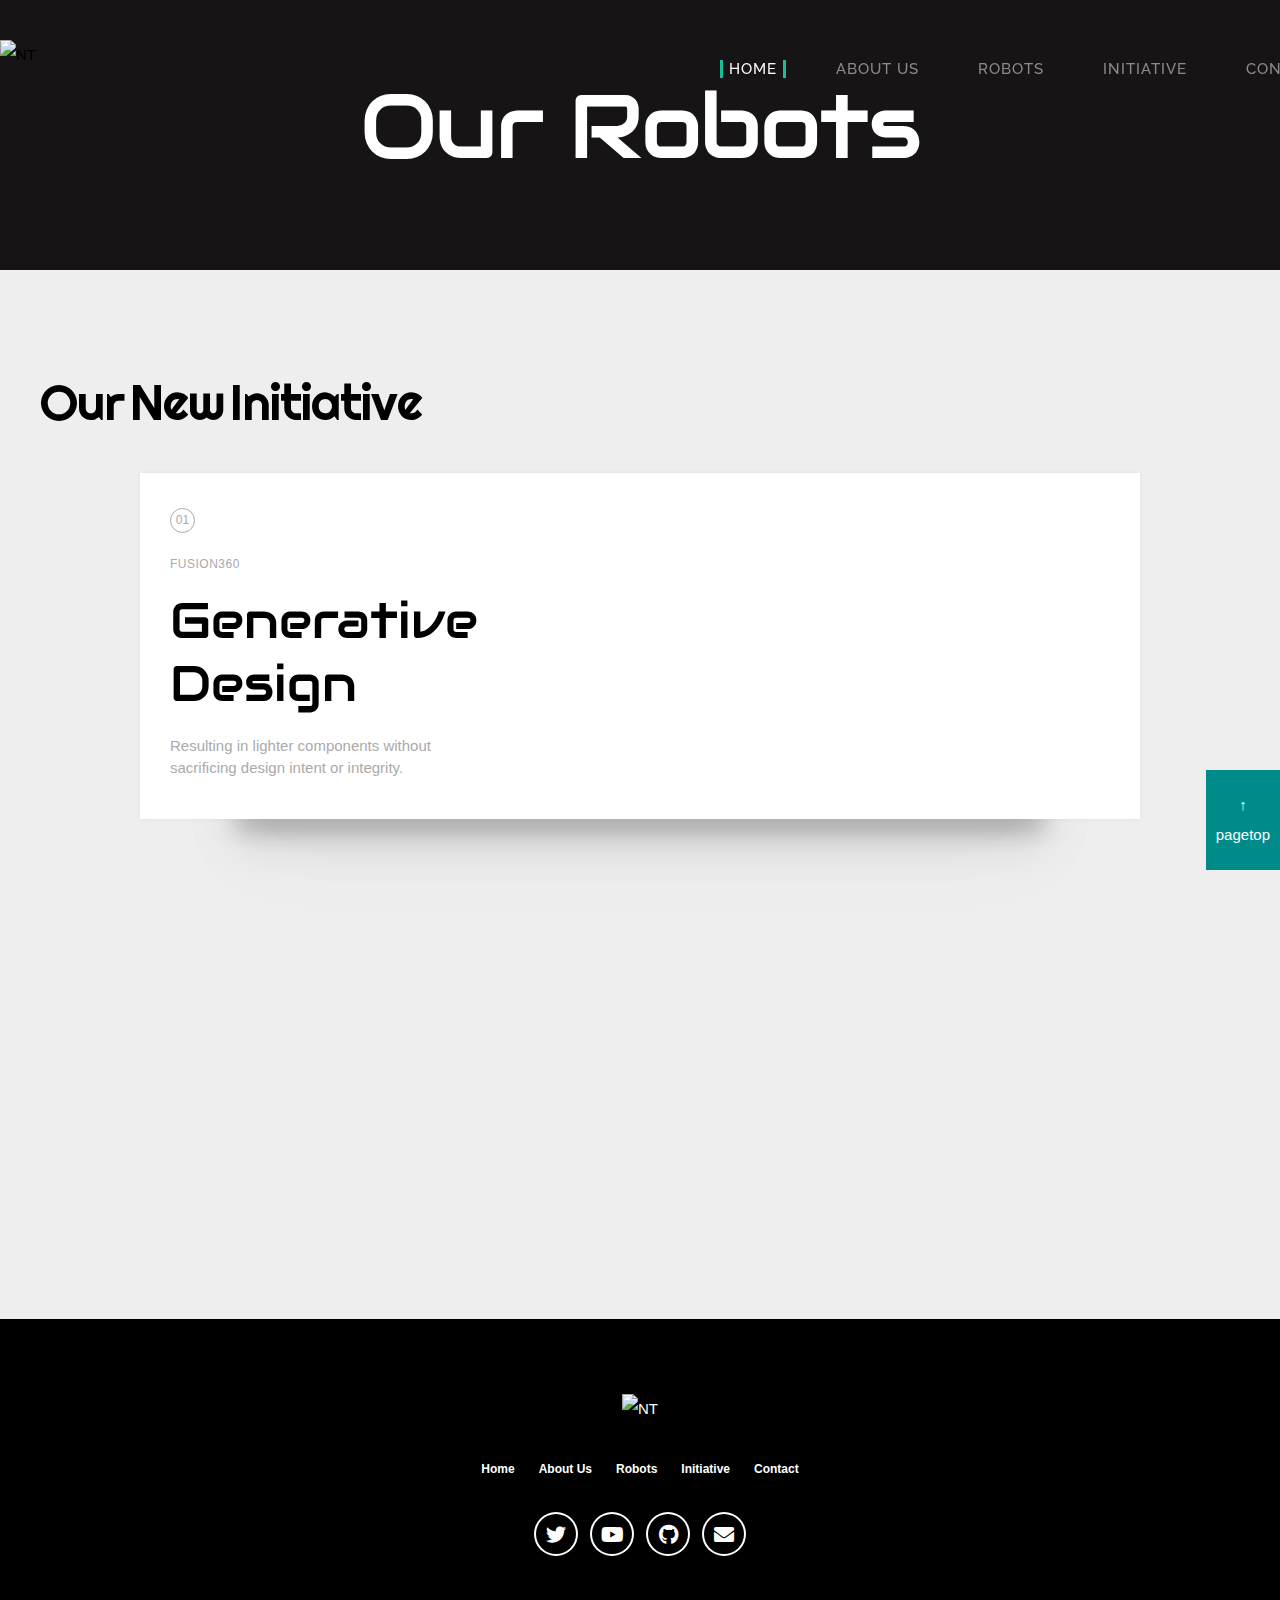
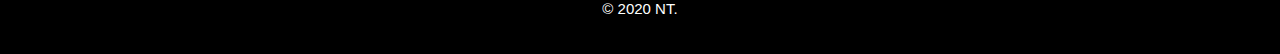
==== commit a319f75d: "Update index.html" ====
--- a/index.html
+++ b/index.html
@@ -34,13 +34,13 @@
   <header class="header hidden index" id="header">
     <div class="section-inner">
       <div class="header-area">
-        <div class="logo-main"><a href="https://nt-rcj.github.io/home/"><img src="https://github.com/nt-rcj/username.github.io/blob/main/image/logo-long.png?raw=true" alt="NT" class="logo"></a></div>
+        <div class="logo-main"><a href="https://nt-rcj.github.io/home/"><img src="https://raw.githubusercontent.com/nt-rcj/home/main/image/logo-long.png" alt="NT" class="logo"></a></div>
         <nav>
           <ul class="navi-global">
-            <li><a href="https://nt-rcj.github.io/home/">Home</a></li>
+            <li class="current"><a href="https://nt-rcj.github.io/home/">Home</a></li>
             <li><a href="https://nt-rcj.github.io/about/">About Us</a></li>
-            <li class="current"><a href="https://nt-rcj.github.io/robots/">Robots</a></li>
-	    <li class="current"><a href="https://nt-rcj.github.io/initiative/">Initiative</a></li>  
+            <li><a href="https://nt-rcj.github.io/robots/">Robots</a></li>
+	    <li><a href="https://nt-rcj.github.io/initiative/">Initiative</a></li>  
             <li><a href="https://nt-rcj.github.io/contact/">Contact</a></li>
           </ul>
         </nav>
@@ -85,12 +85,16 @@
   <footer class="l-footer" id="wrapper">
     <div class="m-container">
       <div class="l-footer_logo"> <a href="https://nt-rcj.github.io/home/">
-                      <img src="https://github.com/nt-rcj/username.github.io/blob/main/image/logo-long.png?raw=true" alt="NT">
+                      <img src="https://raw.githubusercontent.com/nt-rcj/home/main/image/logo-long.png" alt="NT">
                   </a> </div>
       <div class="l-footer_function">
         <div class="l-footer_function_row l-footer_function_row-01">
           <ul class="l-footer_nav">
-            <li class="l-footer_nav_item"><a href="/">About us</a></li>
+	    <li class="l-footer_nav_item"><a href="https://nt-rcj.github.io/home/">Home</a></li>
+            <li class="l-footer_nav_item"><a href="https://nt-rcj.github.io/about/">About Us</a></li>
+            <li class="l-footer_nav_item"><a href="https://nt-rcj.github.io/robots/">Robots</a></li>
+	    <li class="l-footer_nav_item"><a href="https://nt-rcj.github.io/initiative/">Initiative</a></li>  
+            <li class="l-footer_nav_item"><a href="https://nt-rcj.github.io/contact/">Contact</a></li>
           </ul>
         </div>
         <div class="l-footer_function_row l-footer_function_row-02">
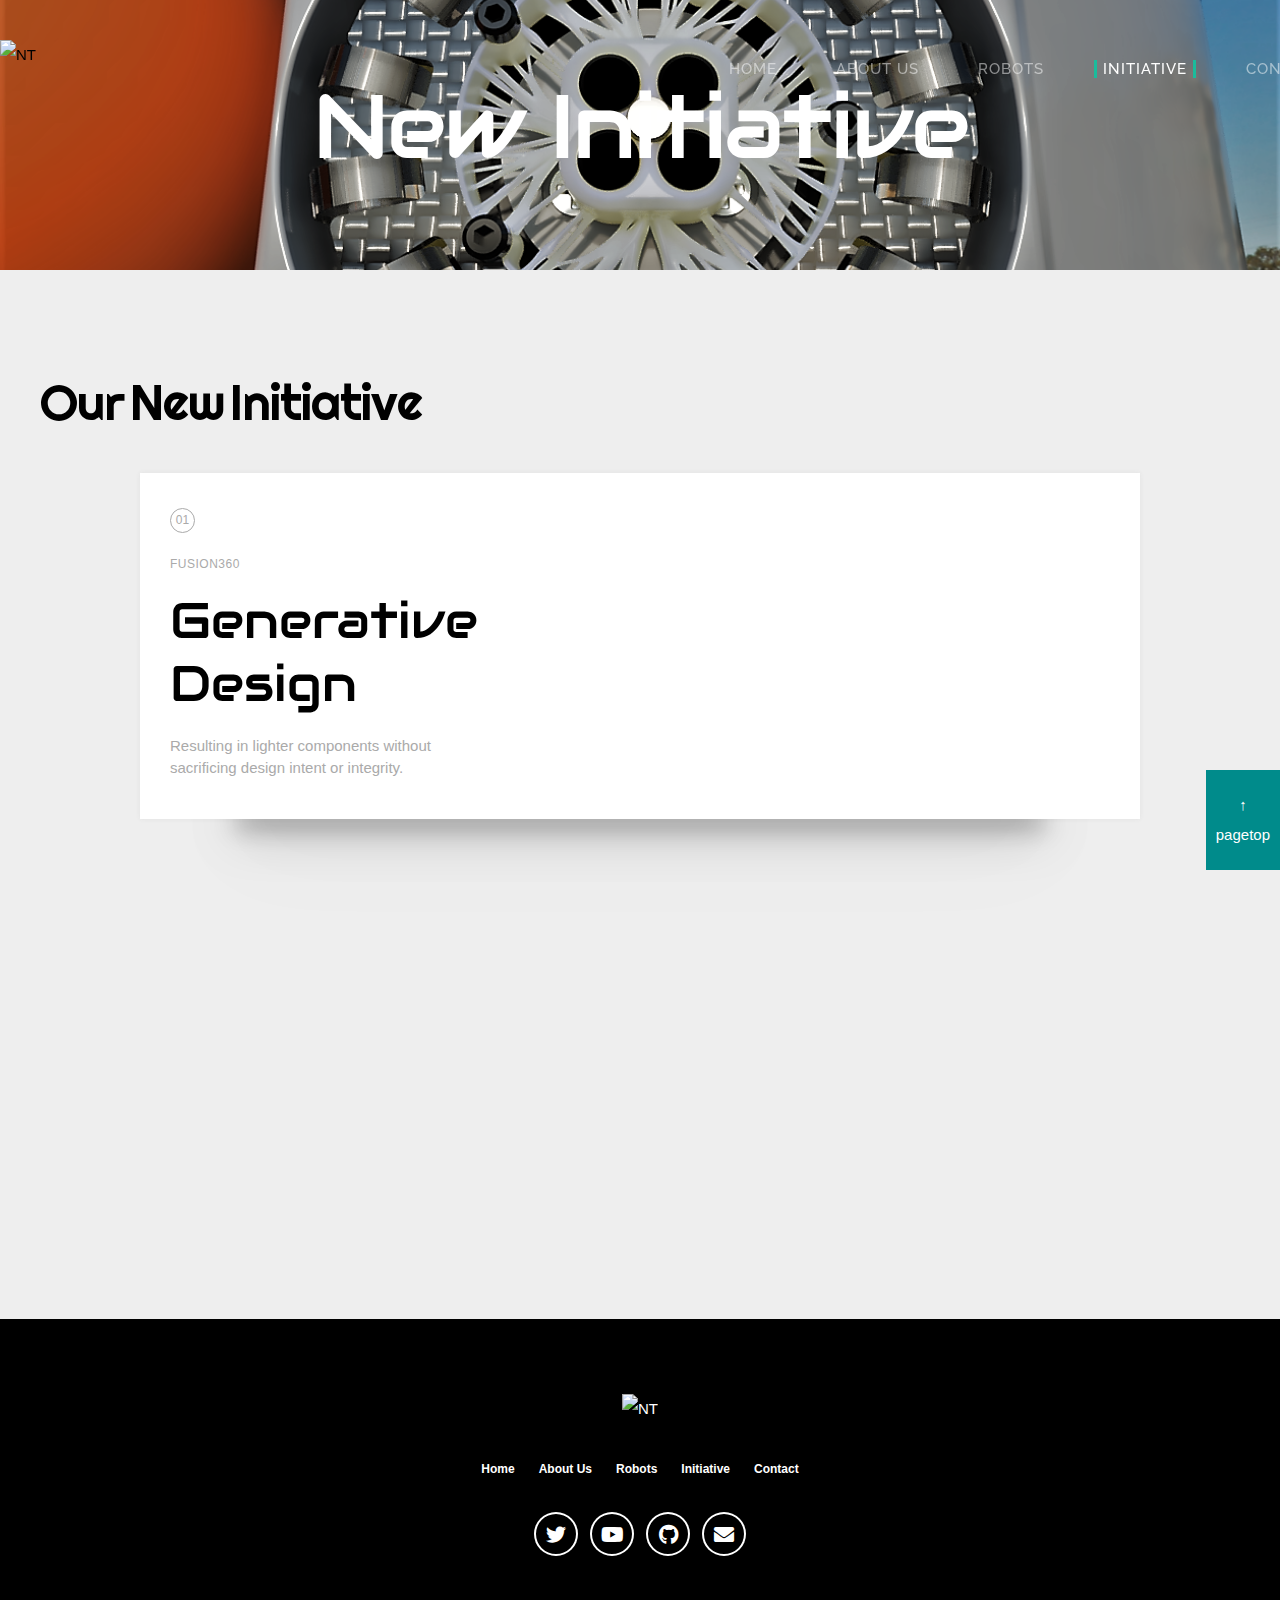
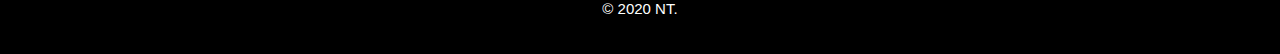
==== commit ca2f7c30: "Update index.html" ====
--- a/index.html
+++ b/index.html
@@ -8,7 +8,7 @@
   <!--- Basic Page Needs
    ================================================== -->
   <meta charset="utf-8">
-  <title>Robots</title>
+  <title>Initiative</title>
   <meta name="description" content="">
   <meta name="author" content="">
   <!-- Mobile Specific Metas
@@ -27,7 +27,7 @@
    <script src="js/go-back-top.js" type="text/javascript"></script>
   <!-- Favicons
 	================================================== -->
-  <link rel="shortcut icon" href="https://raw.githubusercontent.com/nt-rcj/username.github.io/main/image/NTnewrogo.png"> </head>
+  <link rel="shortcut icon" href="https://raw.githubusercontent.com/nt-rcj/home/main/image/NTnewrogo.png"> </head>
 <body>
   <!-- Header
    ================================================== -->
@@ -37,10 +37,10 @@
         <div class="logo-main"><a href="https://nt-rcj.github.io/home/"><img src="https://raw.githubusercontent.com/nt-rcj/home/main/image/logo-long.png" alt="NT" class="logo"></a></div>
         <nav>
           <ul class="navi-global">
-            <li class="current"><a href="https://nt-rcj.github.io/home/">Home</a></li>
+            <li><a href="https://nt-rcj.github.io/home/">Home</a></li>
             <li><a href="https://nt-rcj.github.io/about/">About Us</a></li>
             <li><a href="https://nt-rcj.github.io/robots/">Robots</a></li>
-	    <li><a href="https://nt-rcj.github.io/initiative/">Initiative</a></li>  
+	    <li class="current"><a href="https://nt-rcj.github.io/initiative/">Initiative</a></li>  
             <li><a href="https://nt-rcj.github.io/contact/">Contact</a></li>
           </ul>
         </nav>
@@ -54,7 +54,7 @@
   <section id="home">
     <div class="row banner">
       <div class="banner-text">
-        <h1>Our Robots</h1>
+        <h1>New Initiative</h1>
       </div>
     </div>
     <!-- Header End -->
--- a/css/initiative.css
+++ b/css/initiative.css
@@ -29,7 +29,7 @@
 
 #home {
    align-items: center;
-   background: #161415 url(../images/about-us_head.jpg) no-repeat;
+   background: #161415 url(../images/initiative_head.png) no-repeat;
    background-position: 50% 50%;
    background-size: cover;
    display: flex;
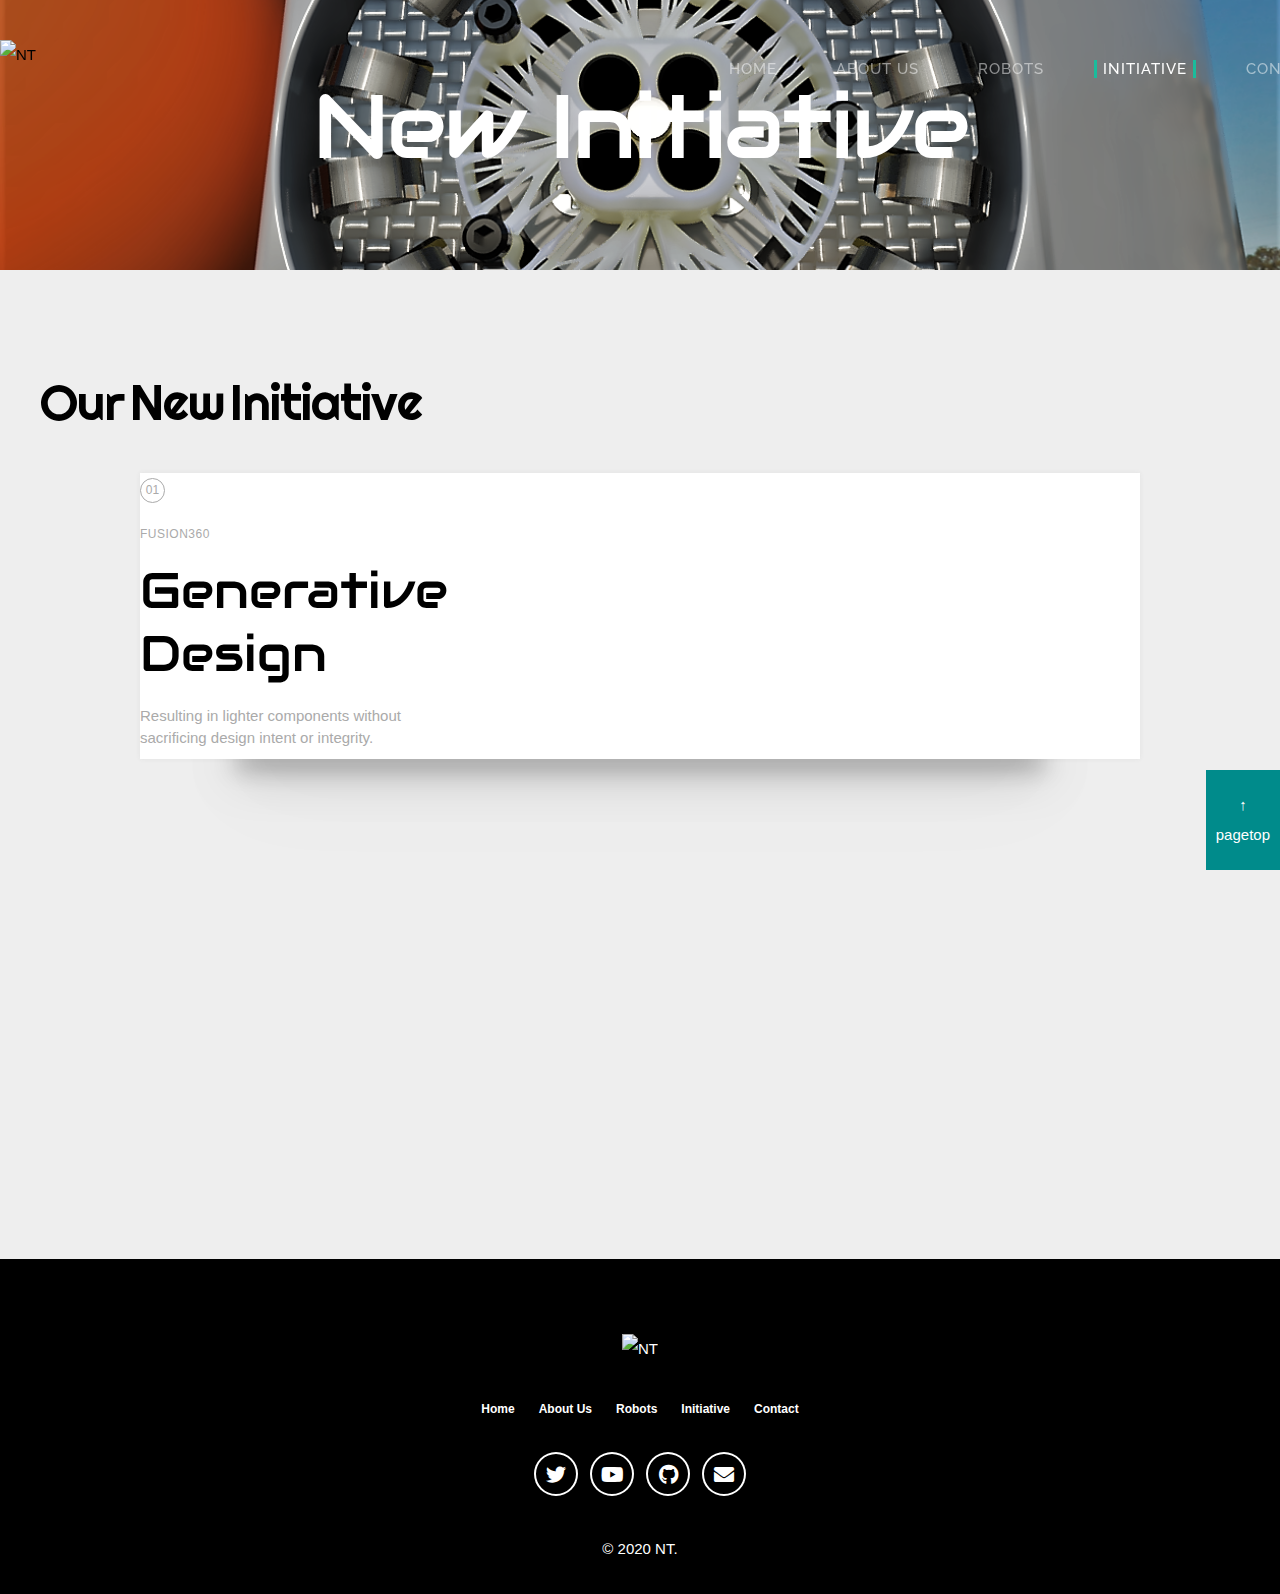
==== commit 6d2752b1: "Update index.html" ====
--- a/index.html
+++ b/index.html
@@ -8,7 +8,7 @@
   <!--- Basic Page Needs
    ================================================== -->
   <meta charset="utf-8">
-  <title>Initiative</title>
+  <title>Initiative|NT</title>
   <meta name="description" content="">
   <meta name="author" content="">
   <!-- Mobile Specific Metas
--- a/css/initiative.css
+++ b/css/initiative.css
@@ -117,7 +117,6 @@
 
 .card {
   background-color: #fff;
-  padding: 30px;
   position: relative;
   box-shadow: 0 0 5px rgba(75, 75, 75, .07);
   z-index: 1;
